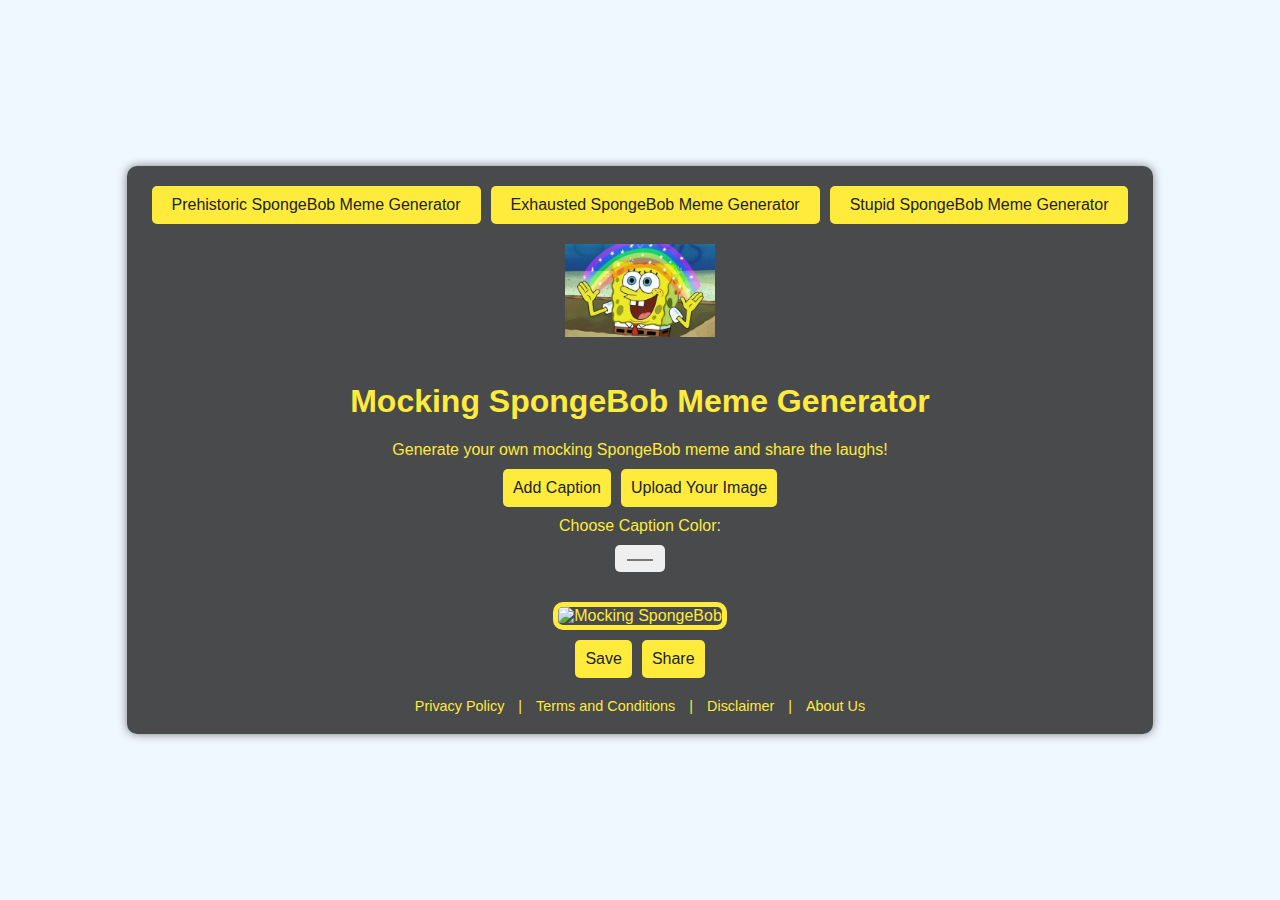
==== index.html @ 97508bca "uploaded all files" ====
<!DOCTYPE html>
<html lang="en">
<head>
    <meta charset="UTF-8">
    <meta name="viewport" content="width=device-width, initial-scale=1.0">
    <title>Mocking SpongeBob Meme Generator</title>
    <link rel="stylesheet" href="styles.css">
</head>
<body>
    <div class="container">
        <div class="tabs">
            <button class="tab" onclick="switchTab('prehistoric')">Prehistoric SpongeBob Meme Generator</button>
            <button class="tab" onclick="switchTab('exhausted')">Exhausted SpongeBob Meme Generator</button>
            <button class="tab" onclick="switchTab('stupid')">Stupid SpongeBob Meme Generator</button>
        </div>
        <img src="spongebob-logo.png" alt="SpongeBob Logo" class="logo">
        <h1 id="main-title">Mocking SpongeBob Meme Generator</h1>
        <p id="description" class="description">Generate your own mocking SpongeBob meme and share the laughs!</p>
        <div class="button-container">
            <button id="caption-button">Add Caption</button>
            <button id="upload-button">Upload Your Image</button>
        </div>
        <div class="color-picker">
            <label for="color-input">Choose Caption Color:</label>
            <input type="color" id="color-input" value="#ffffff">
        </div>
        <input type="text" id="caption-input" placeholder="Enter your caption here" style="display: none;">
        <input type="file" id="upload-input" accept="image/*" style="display: none;">
        <div class="meme-container">
            <img id="meme-image" src="spongebob-mocking.jpg" alt="Mocking SpongeBob">
            <div id="meme-caption" class="meme-caption"></div>
        </div>
        <div class="button-container">
            <button id="save-button">Save</button>
            <button id="share-button">Share</button>
        </div>
        <footer>
            <a href="privacy-policy.html">Privacy Policy</a> |
            <a href="terms-and-conditions.html">Terms and Conditions</a> |
            <a href="disclaimer.html">Disclaimer</a> |
            <a href="about-us.html">About Us</a>
        </footer>
    </div>
    <script src="script.js"></script>
</body>
</html>
---- styles.css ----
body {
    font-family: Arial, sans-serif;
    display: flex;
    justify-content: center;
    align-items: center;
    height: 100vh;
    margin: 0;
    background-color: #f0f8ff;
    background-image: url('spongebob-background.jpg'); /* Add a SpongeBob-themed background image */
    background-size: cover;
    color: #ffeb3b; /* SpongeBob yellow color */
}

.container {
    text-align: center;
    background: rgba(0, 0, 0, 0.7); /* Semi-transparent background */
    padding: 20px;
    border-radius: 10px;
    box-shadow: 0 0 10px rgba(0, 0, 0, 0.5);
    color: #ffeb3b; /* SpongeBob yellow color */
}

.tabs {
    display: flex;
    justify-content: center;
    margin-bottom: 20px;
}

.tab {
    background-color: #ffeb3b; /* SpongeBob yellow color */
    border: none;
    padding: 10px 20px;
    margin: 0 5px;
    cursor: pointer;
    transition: background-color 0.3s;
    border-radius: 5px;
}

.tab:hover {
    background-color: #ffc107; /* Darker yellow on hover */
}

.logo {
    width: 150px; /* Adjust the size as needed */
    margin-bottom: 20px;
}

.description {
    margin: 10px 0;
}

.button-container {
    display: flex;
    justify-content: center;
    gap: 10px;
    margin: 10px 0;
}

.color-picker {
    margin: 10px 0;
}

.meme-container {
    position: relative;
    display: inline-block;
    margin-top: 20px;
}

#meme-image {
    max-width: 100%;
    height: auto;
    border: 5px solid #ffeb3b; /* SpongeBob yellow border */
    border-radius: 10px;
}

.meme-caption {
    position: absolute;
    bottom: 20px;
    left: 50%;
    transform: translateX(-50%);
    color: white;
    font-size: 2em;
    font-weight: bold;
    text-shadow: 2px 2px 5px black;
    pointer-events: none;
    white-space: nowrap;
}

input[type="text"], input[type="file"], button, input[type="color"] {
    padding: 10px;
    font-size: 1em;
    border: none;
    border-radius: 5px;
}

input[type="text"], input[type="file"], input[type="color"] {
    display: block;
    margin: 10px auto;
}

button {
    background-color: #ffeb3b; /* SpongeBob yellow color */
    color: #20232a; /* Dark text color for contrast */
    cursor: pointer;
    transition: background-color 0.3s;
}

button:hover {
    background-color: #ffc107; /* Darker yellow on hover */
}

/* Add to your existing CSS file */

footer {
    margin-top: 20px;
    font-size: 0.9em;
}

footer a {
    color: #ffeb3b; /* SpongeBob yellow color */
    text-decoration: none;
    margin: 0 10px;
    transition: color 0.3s;
}

footer a:hover {
    color: #ffc107; /* Darker yellow on hover */
}
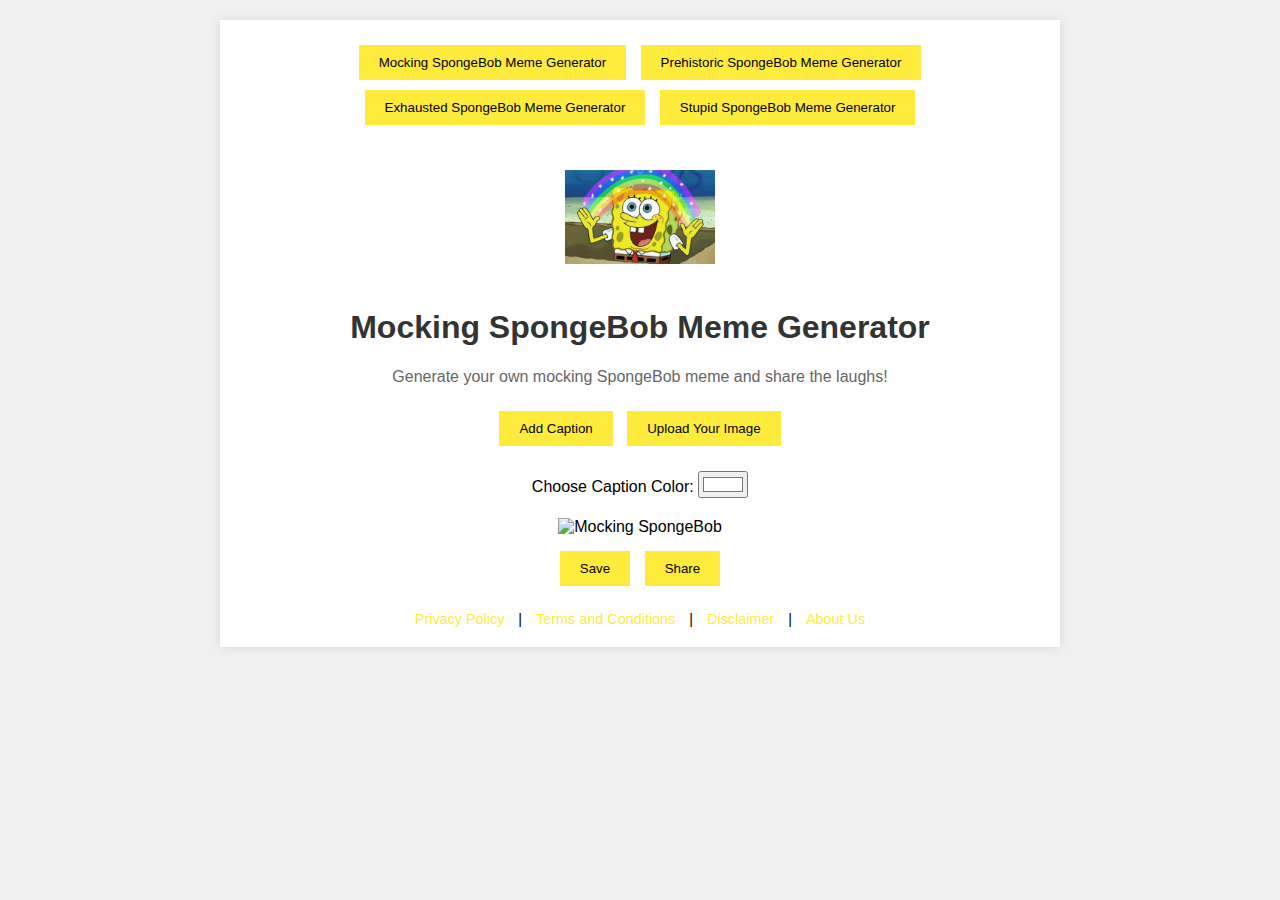
==== commit b563d2f5: "Add files via upload" ====
--- a/index.html
+++ b/index.html
@@ -9,6 +9,7 @@
 <body>
     <div class="container">
         <div class="tabs">
+            <button class="tab" onclick="switchTab('mocking')">Mocking SpongeBob Meme Generator</button>
             <button class="tab" onclick="switchTab('prehistoric')">Prehistoric SpongeBob Meme Generator</button>
             <button class="tab" onclick="switchTab('exhausted')">Exhausted SpongeBob Meme Generator</button>
             <button class="tab" onclick="switchTab('stupid')">Stupid SpongeBob Meme Generator</button>
--- a/styles.css
+++ b/styles.css
@@ -1,115 +1,83 @@
 body {
     font-family: Arial, sans-serif;
-    display: flex;
-    justify-content: center;
-    align-items: center;
-    height: 100vh;
+    background-color: #f0f0f0;
     margin: 0;
-    background-color: #f0f8ff;
-    background-image: url('spongebob-background.jpg'); /* Add a SpongeBob-themed background image */
-    background-size: cover;
-    color: #ffeb3b; /* SpongeBob yellow color */
+    padding: 0;
 }
 
 .container {
+    width: 90%;
+    max-width: 800px;
+    margin: 20px auto;
     text-align: center;
-    background: rgba(0, 0, 0, 0.7); /* Semi-transparent background */
+    background-color: #ffffff;
     padding: 20px;
-    border-radius: 10px;
-    box-shadow: 0 0 10px rgba(0, 0, 0, 0.5);
-    color: #ffeb3b; /* SpongeBob yellow color */
+    box-shadow: 0 0 10px rgba(0, 0, 0, 0.1);
 }
 
 .tabs {
-    display: flex;
-    justify-content: center;
     margin-bottom: 20px;
 }
 
 .tab {
-    background-color: #ffeb3b; /* SpongeBob yellow color */
+    background-color: #ffeb3b;
     border: none;
     padding: 10px 20px;
-    margin: 0 5px;
     cursor: pointer;
-    transition: background-color 0.3s;
-    border-radius: 5px;
-}
-
-.tab:hover {
-    background-color: #ffc107; /* Darker yellow on hover */
+    margin: 5px;
 }
 
 .logo {
-    width: 150px; /* Adjust the size as needed */
+    width: 150px;
+    margin: 20px 0;
+}
+
+h1 {
+    color: #333;
+}
+
+.description {
+    color: #666;
     margin-bottom: 20px;
 }
 
-.description {
+.button-container {
     margin: 10px 0;
 }
 
-.button-container {
-    display: flex;
-    justify-content: center;
-    gap: 10px;
-    margin: 10px 0;
+button {
+    background-color: #ffeb3b;
+    border: none;
+    padding: 10px 20px;
+    margin: 5px;
+    cursor: pointer;
 }
 
 .color-picker {
-    margin: 10px 0;
+    margin: 20px 0;
 }
 
 .meme-container {
     position: relative;
     display: inline-block;
-    margin-top: 20px;
 }
 
 #meme-image {
     max-width: 100%;
     height: auto;
-    border: 5px solid #ffeb3b; /* SpongeBob yellow border */
-    border-radius: 10px;
 }
 
-.meme-caption {
+#meme-caption {
     position: absolute;
-    bottom: 20px;
-    left: 50%;
-    transform: translateX(-50%);
+    bottom: 10px;
+    left: 0;
+    width: 100%;
     color: white;
-    font-size: 2em;
-    font-weight: bold;
+    text-align: center;
+    font-size: 24px;
     text-shadow: 2px 2px 5px black;
-    pointer-events: none;
-    white-space: nowrap;
+    word-wrap: break-word;
 }
-
-input[type="text"], input[type="file"], button, input[type="color"] {
-    padding: 10px;
-    font-size: 1em;
-    border: none;
-    border-radius: 5px;
-}
-
-input[type="text"], input[type="file"], input[type="color"] {
-    display: block;
-    margin: 10px auto;
-}
-
-button {
-    background-color: #ffeb3b; /* SpongeBob yellow color */
-    color: #20232a; /* Dark text color for contrast */
-    cursor: pointer;
-    transition: background-color 0.3s;
-}
-
-button:hover {
-    background-color: #ffc107; /* Darker yellow on hover */
-}
-
-/* Add to your existing CSS file */
 
 footer {
     margin-top: 20px;
@@ -117,12 +85,12 @@
 }
 
 footer a {
-    color: #ffeb3b; /* SpongeBob yellow color */
+    color: #ffeb3b;
     text-decoration: none;
     margin: 0 10px;
     transition: color 0.3s;
 }
 
 footer a:hover {
-    color: #ffc107; /* Darker yellow on hover */
+    color: #ffc107;
 }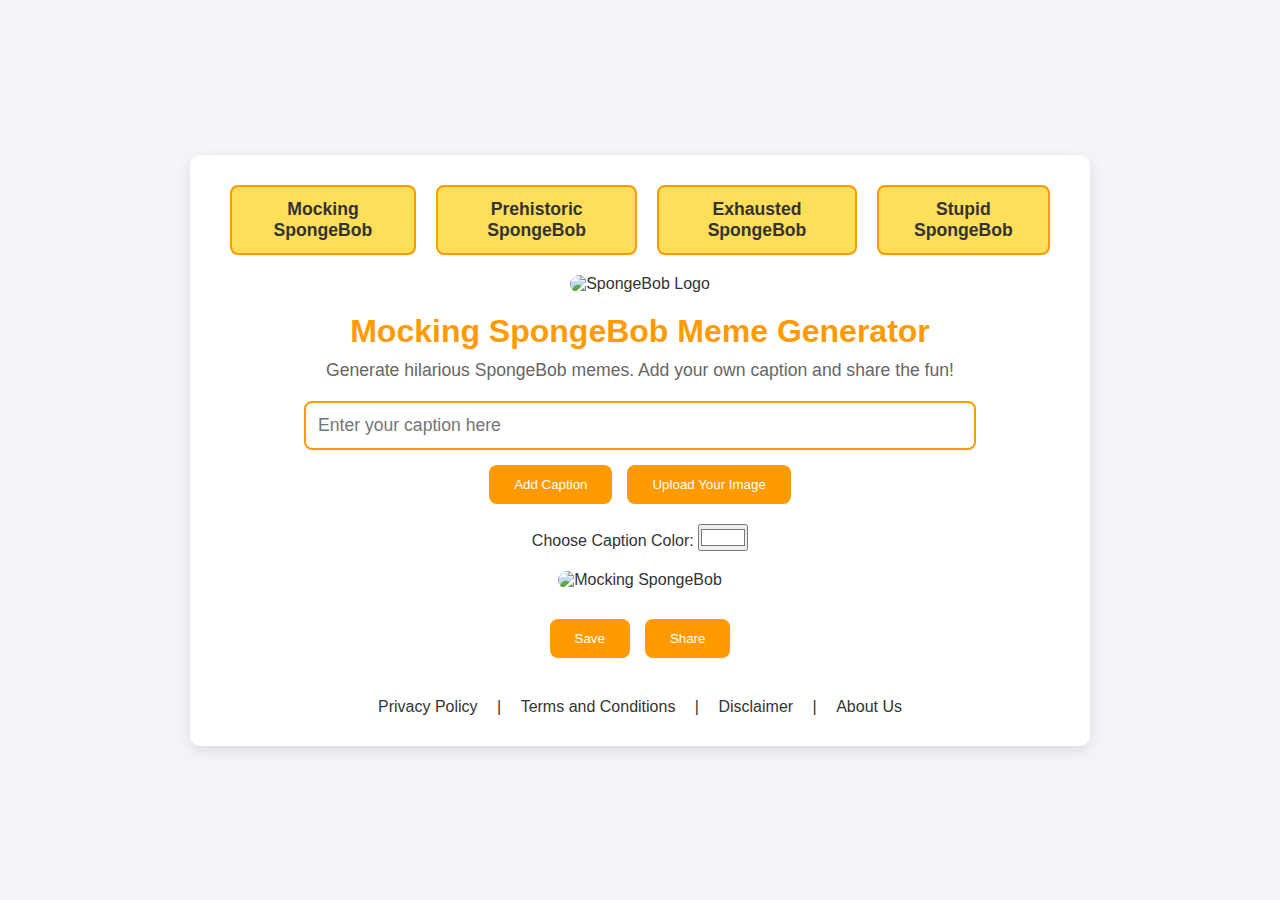
==== commit 327e2d3e: "Add files via upload" ====
--- a/index.html
+++ b/index.html
@@ -8,33 +8,51 @@
 </head>
 <body>
     <div class="container">
+        <!-- Tabs Section -->
         <div class="tabs">
-            <button class="tab" onclick="switchTab('mocking')">Mocking SpongeBob Meme Generator</button>
-            <button class="tab" onclick="switchTab('prehistoric')">Prehistoric SpongeBob Meme Generator</button>
-            <button class="tab" onclick="switchTab('exhausted')">Exhausted SpongeBob Meme Generator</button>
-            <button class="tab" onclick="switchTab('stupid')">Stupid SpongeBob Meme Generator</button>
+            <button class="tab" onclick="switchTab('mocking')">Mocking SpongeBob</button>
+            <button class="tab" onclick="switchTab('prehistoric')">Prehistoric SpongeBob</button>
+            <button class="tab" onclick="switchTab('exhausted')">Exhausted SpongeBob</button>
+            <button class="tab" onclick="switchTab('stupid')">Stupid SpongeBob</button>
         </div>
-        <img src="spongebob-logo.png" alt="SpongeBob Logo" class="logo">
+
+        <!-- Logo Section -->
+        <div class="logo-container">
+            <img src="spongebob-logo.png" alt="SpongeBob Logo" class="logo">
+        </div>
+
+        <!-- Title and Description -->
         <h1 id="main-title">Mocking SpongeBob Meme Generator</h1>
-        <p id="description" class="description">Generate your own mocking SpongeBob meme and share the laughs!</p>
-        <div class="button-container">
-            <button id="caption-button">Add Caption</button>
-            <button id="upload-button">Upload Your Image</button>
+        <p id="description" class="description">Generate hilarious SpongeBob memes. Add your own caption and share the fun!</p>
+
+        <!-- Caption Input and Buttons -->
+        <div class="input-container">
+            <input type="text" id="caption-input" placeholder="Enter your caption here">
+            <div class="button-container">
+                <button id="caption-button">Add Caption</button>
+                <button id="upload-button">Upload Your Image</button>
+            </div>
         </div>
+
+        <!-- Color Picker -->
         <div class="color-picker">
             <label for="color-input">Choose Caption Color:</label>
             <input type="color" id="color-input" value="#ffffff">
         </div>
-        <input type="text" id="caption-input" placeholder="Enter your caption here" style="display: none;">
-        <input type="file" id="upload-input" accept="image/*" style="display: none;">
-        <div class="meme-container">
+
+        <!-- Meme Container -->
+        <div class="meme-container" id="meme-container">
             <img id="meme-image" src="spongebob-mocking.jpg" alt="Mocking SpongeBob">
             <div id="meme-caption" class="meme-caption"></div>
         </div>
+
+        <!-- Save and Share Buttons -->
         <div class="button-container">
             <button id="save-button">Save</button>
             <button id="share-button">Share</button>
         </div>
+
+        <!-- Footer -->
         <footer>
             <a href="privacy-policy.html">Privacy Policy</a> |
             <a href="terms-and-conditions.html">Terms and Conditions</a> |
@@ -42,6 +60,8 @@
             <a href="about-us.html">About Us</a>
         </footer>
     </div>
+
+    <script src="https://cdnjs.cloudflare.com/ajax/libs/html2canvas/1.4.1/html2canvas.min.js"></script>
     <script src="script.js"></script>
 </body>
-</html>+</html>
--- a/styles.css
+++ b/styles.css
@@ -1,96 +1,153 @@
-body {
-    font-family: Arial, sans-serif;
-    background-color: #f0f0f0;
+/* Basic Styles */
+* {
     margin: 0;
     padding: 0;
+    box-sizing: border-box;
+}
+
+body {
+    font-family: 'Arial', sans-serif;
+    background-color: #f4f4f9;
+    color: #333;
+    display: flex;
+    justify-content: center;
+    align-items: center;
+    min-height: 100vh;
 }
 
 .container {
-    width: 90%;
-    max-width: 800px;
-    margin: 20px auto;
-    text-align: center;
-    background-color: #ffffff;
-    padding: 20px;
-    box-shadow: 0 0 10px rgba(0, 0, 0, 0.1);
+    width: 100%;
+    max-width: 900px;
+    background-color: #fff;
+    padding: 30px;
+    border-radius: 10px;
+    box-shadow: 0 5px 15px rgba(0, 0, 0, 0.1);
 }
 
 .tabs {
+    display: flex;
+    justify-content: center;
     margin-bottom: 20px;
 }
 
 .tab {
-    background-color: #ffeb3b;
-    border: none;
-    padding: 10px 20px;
+    padding: 12px 25px;
+    background-color: #ffde59;
+    border: 2px solid #ff9a00;
+    border-radius: 8px;
+    margin: 0 10px;
     cursor: pointer;
-    margin: 5px;
+    font-size: 1.1em;
+    font-weight: bold;
+    color: #333;
+    transition: background-color 0.3s ease;
+}
+
+.tab:hover {
+    background-color: #ff9a00;
+}
+
+.logo-container {
+    text-align: center;
+    margin: 20px 0;
 }
 
 .logo {
     width: 150px;
-    margin: 20px 0;
+    height: auto;
+    border-radius: 10px;
 }
 
 h1 {
-    color: #333;
+    text-align: center;
+    color: #ff9a00;
+    font-size: 2em;
+    margin: 10px 0;
 }
 
 .description {
+    text-align: center;
+    font-size: 1.1em;
     color: #666;
     margin-bottom: 20px;
 }
 
-.button-container {
-    margin: 10px 0;
+.input-container {
+    text-align: center;
+    margin-bottom: 20px;
 }
 
-button {
-    background-color: #ffeb3b;
+#caption-input {
+    width: 80%;
+    padding: 12px;
+    font-size: 1.1em;
+    border: 2px solid #ff9a00;
+    border-radius: 8px;
+    margin-bottom: 15px;
+}
+
+.button-container {
+    display: flex;
+    justify-content: center;
+    gap: 15px;
+}
+
+.button-container button {
+    padding: 12px 25px;
+    background-color: #ff9a00;
+    color: white;
     border: none;
-    padding: 10px 20px;
-    margin: 5px;
+    border-radius: 8px;
     cursor: pointer;
+    transition: background-color 0.3s ease;
+}
+
+.button-container button:hover {
+    background-color: #e87d00;
 }
 
 .color-picker {
-    margin: 20px 0;
+    text-align: center;
+    margin-bottom: 20px;
 }
 
 .meme-container {
     position: relative;
-    display: inline-block;
+    text-align: center;
+    margin-bottom: 30px;
 }
 
 #meme-image {
-    max-width: 100%;
-    height: auto;
+    width: 100%;
+    border-radius: 10px;
 }
 
-#meme-caption {
+.meme-caption {
     position: absolute;
-    bottom: 10px;
-    left: 0;
-    width: 100%;
-    color: white;
+    top: 50%;
+    left: 50%;
+    transform: translate(-50%, -50%);
+    font-size: 3em;
+    color: #fff;
+    text-shadow: 2px 2px 5px rgba(0, 0, 0, 0.7);
+    padding: 10px;
+    pointer-events: none;
+    width: 90%;
     text-align: center;
-    font-size: 24px;
-    text-shadow: 2px 2px 5px black;
-    word-wrap: break-word;
 }
 
 footer {
-    margin-top: 20px;
-    font-size: 0.9em;
+    text-align: center;
+    margin-top: 40px;
 }
 
 footer a {
-    color: #ffeb3b;
+    color: #333;
     text-decoration: none;
-    margin: 0 10px;
-    transition: color 0.3s;
+    margin: 0 15px;
 }
 
 footer a:hover {
-    color: #ffc107;
-}+    text-decoration: underline;
+}
+
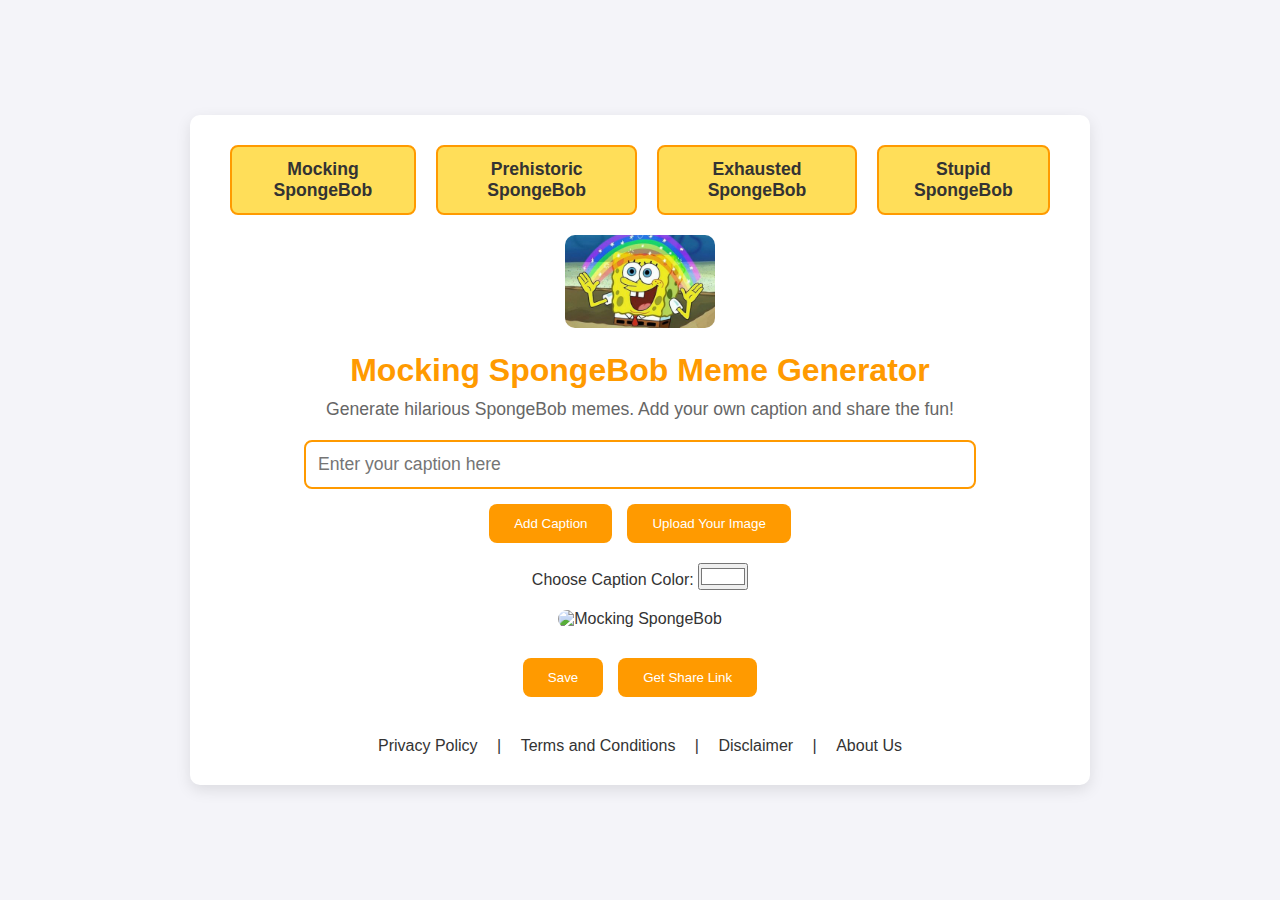
==== commit 5e670a7d: "Update index.html" ====
--- a/index.html
+++ b/index.html
@@ -46,10 +46,14 @@
             <div id="meme-caption" class="meme-caption"></div>
         </div>
 
-        <!-- Save and Share Buttons -->
+        <!-- Save and Share Link -->
         <div class="button-container">
             <button id="save-button">Save</button>
-            <button id="share-button">Share</button>
+            <button id="generate-link-button">Get Share Link</button>
+        </div>
+        <div id="share-link-container" style="display: none; text-align: center; margin-top: 10px;">
+            <input type="text" id="share-link" readonly style="width: 80%;">
+            <button onclick="copyShareLink()">Copy Link</button>
         </div>
 
         <!-- Footer -->
@@ -61,6 +65,8 @@
         </footer>
     </div>
 
+    <input type="file" id="upload-input" accept="image/*" style="display: none;">
+
     <script src="https://cdnjs.cloudflare.com/ajax/libs/html2canvas/1.4.1/html2canvas.min.js"></script>
     <script src="script.js"></script>
 </body>
